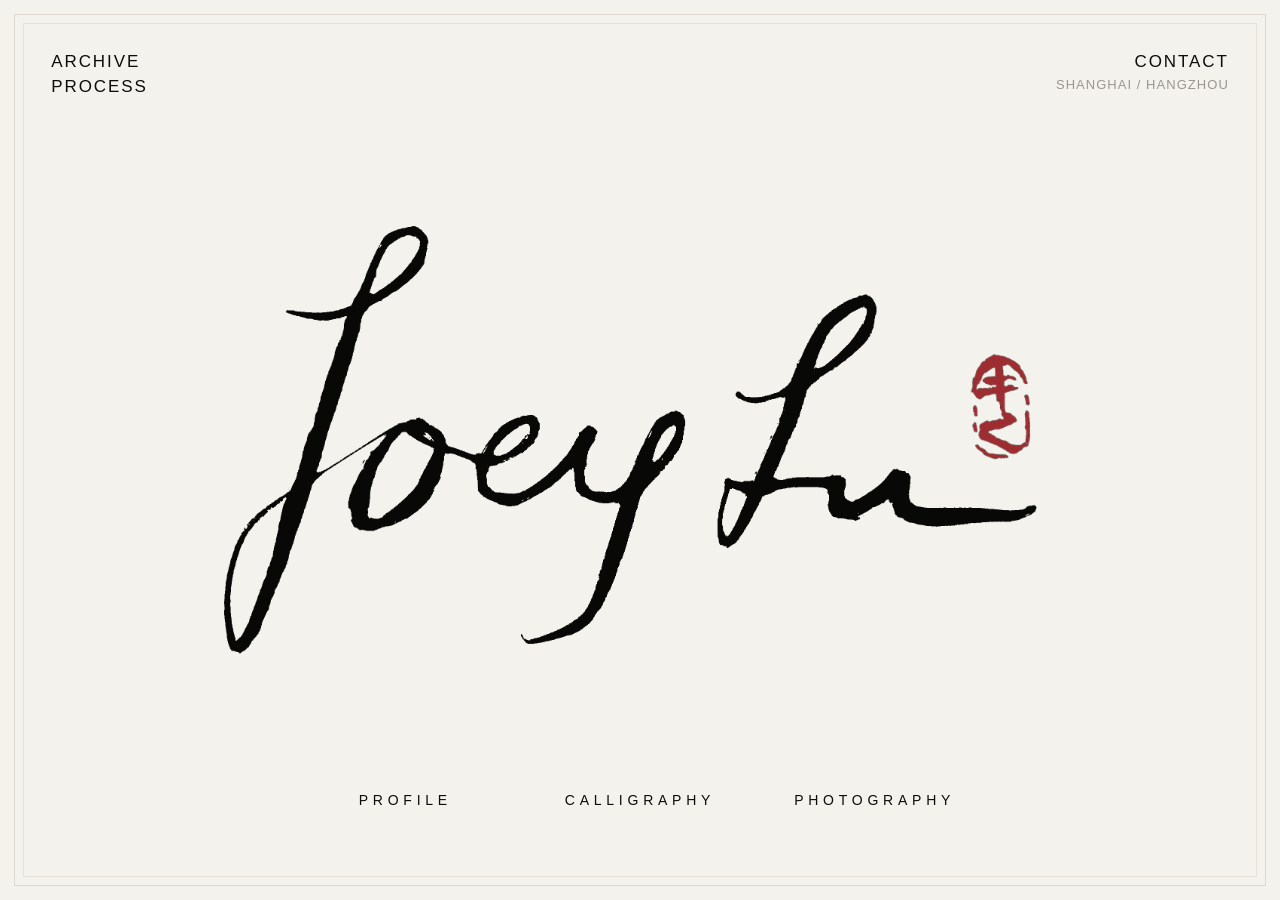
==== index.html @ faa72618 "Initial commit: personal archive site Paper/ink poster-style personal archive with three sections: -" ====
<!doctype html>
<html lang="en">
  <head>
    <meta charset="UTF-8" />
    <meta name="viewport" content="width=device-width, initial-scale=1.0" />
    <title>JOEYLU | Personal Archive</title>
    <meta
      name="description"
      content="JOEYLU personal website for profile, calligraphy, and photography."
    />
    <link rel="stylesheet" href="styles.css" />
  </head>
  <body>
    <main class="poster home-poster" aria-labelledby="site-title">
      <div class="frame" aria-hidden="true"></div>

      <header class="poster-header">
        <div class="header-stack">
          <a href="profile.html">ARCHIVE</a>
          <a href="profile.html">PROCESS</a>
        </div>
        <div class="header-stack align-right">
          <a href="mailto:hello@example.com">CONTACT</a>
          <span>SHANGHAI / HANGZHOU</span>
        </div>
      </header>

      <section class="wordmark-wrap" aria-label="JOEYLU">
        <h1 id="site-title" class="sr-only">JOEYLU</h1>
        <div class="logo-lockup">
          <img
            class="wordmark-image"
            src="assets/joeylu-handwritten.png"
            alt="JOEYLU handwritten wordmark"
          />
          <img
            class="seal-image"
            src="assets/jiayi-seal.png"
            alt="甲乙 seal"
          />
        </div>
      </section>

      <nav class="entry-nav" aria-label="Primary sections">
        <a href="profile.html">PROFILE</a>
        <a href="calligraphy.html">CALLIGRAPHY</a>
        <a href="photography.html">PHOTOGRAPHY</a>
      </nav>
    </main>
  </body>
</html>
---- styles.css ----
:root {
  --paper: #f4f2ed;
  --ink: #0d0d0c;
  --line: #ddd9cf;
  --muted: #9a9690;
  --soft: #ebe8df;
  --warm: #b5a48e;
  color-scheme: light;
}

* {
  box-sizing: border-box;
}

html {
  min-height: 100%;
  background: var(--paper);
}

body {
  min-width: 320px;
  min-height: 100%;
  margin: 0;
  background: var(--paper);
  color: var(--ink);
  font-family:
    "Neue Haas Grotesk Text", "Helvetica Neue", Helvetica, Arial,
    "PingFang SC", "Noto Sans SC", sans-serif;
}

a {
  color: inherit;
  text-decoration: none;
}

a:focus-visible {
  outline: 1px solid var(--ink);
  outline-offset: 6px;
}

.sr-only {
  position: absolute;
  width: 1px;
  height: 1px;
  padding: 0;
  overflow: hidden;
  clip: rect(0, 0, 0, 0);
  white-space: nowrap;
  border: 0;
}

.poster {
  position: relative;
  display: grid;
  min-height: 100svh;
  padding: clamp(28px, 4vw, 60px);
  overflow: hidden;
  isolation: isolate;
}

.frame {
  position: fixed;
  inset: clamp(12px, 1.1vw, 22px);
  z-index: -1;
  border: 1px solid var(--line);
  pointer-events: none;
}

.frame::before {
  content: "";
  position: absolute;
  inset: 8px;
  border: 1px solid rgba(221, 217, 207, 0.68);
}

.poster-header {
  display: flex;
  align-items: flex-start;
  justify-content: space-between;
  gap: 24px;
  width: 100%;
  letter-spacing: 0.12em;
  line-height: 1.34;
}

.header-stack {
  display: grid;
  gap: 2px;
  font-size: clamp(17px, 1.3vw, 22px);
  font-weight: 500;
}

.header-stack a,
.header-stack span {
  display: block;
}

.header-stack span {
  color: var(--muted);
  font-size: clamp(13px, 0.95vw, 17px);
  font-weight: 400;
  letter-spacing: 0.08em;
}

.align-right {
  text-align: right;
}

.home-poster {
  grid-template-rows: auto 1fr auto;
}

.wordmark-wrap {
  display: grid;
  place-items: center;
  min-height: 0;
}

.logo-lockup {
  position: relative;
  display: grid;
  place-items: center;
  width: min(68vw, 980px);
  min-width: 620px;
}

.wordmark-image {
  display: block;
  width: 100%;
  height: auto;
  filter: contrast(1.04);
  transform: translateX(-1%);
  user-select: none;
}

.seal-image {
  display: none;
}

.entry-nav {
  display: grid;
  grid-template-columns: repeat(3, minmax(0, 1fr));
  align-items: center;
  width: min(52vw, 760px);
  margin: 0 auto clamp(18px, 3.2vh, 40px);
  gap: clamp(18px, 3vw, 56px);
  color: var(--ink);
  font-size: clamp(14px, 1.05vw, 18px);
  letter-spacing: 0.34em;
  text-align: center;
}

.entry-nav a {
  position: relative;
  display: inline-flex;
  justify-content: center;
  min-width: 0;
  padding: 12px 0;
  white-space: nowrap;
}

.entry-nav a::after,
.header-stack a::after,
.return-link::after {
  content: "";
  position: absolute;
  left: 0;
  right: 0;
  bottom: 4px;
  height: 1px;
  background: currentColor;
  opacity: 0;
  transform: scaleX(0.35);
  transition:
    opacity 180ms ease,
    transform 180ms ease;
}

.header-stack a,
.return-link {
  position: relative;
}

.entry-nav a:hover::after,
.entry-nav a[aria-current="page"]::after,
.header-stack a:hover::after,
.header-stack a[aria-current="page"]::after,
.return-link:hover::after {
  opacity: 1;
  transform: scaleX(1);
}

.section-poster {
  grid-template-rows: auto 1fr auto;
}

.page-content {
  align-self: center;
  width: min(860px, 76vw);
  margin: clamp(48px, 8vh, 100px) auto;
}

.kicker {
  margin: 0 0 clamp(22px, 4vh, 48px);
  color: var(--muted);
  font-size: clamp(13px, 1vw, 16px);
  letter-spacing: 0.32em;
}

.page-content h1 {
  margin: 0 0 clamp(24px, 5vh, 54px);
  font-size: clamp(58px, 10vw, 148px);
  font-weight: 500;
  letter-spacing: 0.08em;
  line-height: 0.88;
}

.statement {
  max-width: 760px;
  margin: 0 0 28px;
  font-family: Georgia, "Times New Roman", serif;
  font-size: clamp(25px, 3vw, 48px);
  line-height: 1.12;
}

.body-copy {
  max-width: 560px;
  margin: 0 0 46px;
  color: var(--muted);
  font-size: clamp(15px, 1.3vw, 18px);
  line-height: 1.7;
}

.return-link {
  display: inline-flex;
  padding: 12px 0;
  font-size: clamp(13px, 1vw, 16px);
  letter-spacing: 0.28em;
}

.placeholder-grid {
  display: grid;
  grid-template-columns: repeat(3, minmax(0, 1fr));
  gap: 14px;
  max-width: 760px;
  margin: 44px 0 36px;
}

.placeholder-grid span {
  display: grid;
  min-height: clamp(150px, 18vw, 230px);
  place-items: end start;
  padding: 18px;
  border: 1px solid var(--line);
  background:
    linear-gradient(135deg, rgba(13, 13, 12, 0.04), transparent 42%),
    var(--soft);
  color: var(--muted);
  font-size: 12px;
  letter-spacing: 0.2em;
}

.photo-placeholders span {
  background:
    linear-gradient(145deg, rgba(181, 164, 142, 0.42), transparent 48%),
    linear-gradient(315deg, rgba(13, 13, 12, 0.13), transparent 52%),
    var(--soft);
}

.sub-nav {
  margin-bottom: 0;
}

/* ---- Calligraphy archive (sub-page framework) ---- */

.archive-poster {
  grid-template-rows: auto auto 1fr;
}

.archive-poster .page-content {
  align-self: start;
  width: min(1040px, 88vw);
  margin: clamp(40px, 6vh, 88px) auto clamp(56px, 8vh, 104px);
}

/* Featured work */
.work-feature {
  display: grid;
  grid-template-columns: 1.1fr 1fr;
  gap: clamp(24px, 4vw, 56px);
  align-items: center;
  margin: clamp(44px, 7vh, 88px) 0 clamp(40px, 6vh, 72px);
  padding-bottom: clamp(40px, 6vh, 72px);
  border-bottom: 1px solid var(--line);
}

.work-feature-meta .work-kicker {
  margin: 0 0 14px;
  color: var(--muted);
  font-size: clamp(12px, 0.9vw, 15px);
  letter-spacing: 0.3em;
}

.work-feature-meta .work-title {
  margin: 0 0 12px;
  font-family: Georgia, "Times New Roman", "Songti SC", serif;
  font-size: clamp(30px, 3.4vw, 52px);
  font-weight: 500;
  line-height: 1.02;
}

.work-feature-meta .work-sub {
  margin: 0 0 22px;
  color: var(--muted);
  font-size: clamp(13px, 1vw, 16px);
  letter-spacing: 0.1em;
}

/* Filter bar */
.work-filters {
  display: flex;
  flex-wrap: wrap;
  gap: 8px 24px;
  align-items: center;
  margin: clamp(36px, 5vh, 60px) 0 clamp(28px, 4vh, 44px);
  padding: 16px 0;
  border-top: 1px solid var(--line);
  border-bottom: 1px solid var(--line);
}

.work-filter {
  appearance: none;
  margin: 0;
  padding: 4px 0;
  background: none;
  border: 0;
  color: var(--muted);
  font: inherit;
  font-size: clamp(13px, 1vw, 16px);
  letter-spacing: 0.2em;
  cursor: pointer;
  transition: color 180ms ease;
}

.work-filter:hover {
  color: var(--ink);
}

.work-filter[aria-pressed="true"] {
  color: var(--ink);
}

.work-filter[aria-pressed="true"]::after {
  content: "";
  display: block;
  height: 1px;
  margin-top: 4px;
  background: currentColor;
}

/* Works grid */
.work-grid {
  display: grid;
  grid-template-columns: repeat(auto-fill, minmax(248px, 1fr));
  gap: clamp(22px, 3vw, 44px);
  margin: 0 0 56px;
}

.work-card {
  display: flex;
  flex-direction: column;
}

.work-frame {
  position: relative;
  display: grid;
  place-items: center;
  aspect-ratio: 3 / 4;
  overflow: hidden;
  border: 1px solid var(--line);
  background:
    linear-gradient(150deg, rgba(13, 13, 12, 0.05), transparent 46%),
    var(--soft);
  color: var(--muted);
}

.work-frame.tall {
  aspect-ratio: 2 / 3;
}

.work-frame.wide {
  aspect-ratio: 4 / 3;
}

.work-frame:hover .work-glyph {
  color: rgba(13, 13, 12, 0.24);
  transition: color 220ms ease;
}

.work-glyph {
  font-family: "Noto Serif SC", "Songti SC", STSong, "Times New Roman", serif;
  font-size: clamp(80px, 12vw, 168px);
  line-height: 1;
  color: rgba(13, 13, 12, 0.14);
  user-select: none;
}

.work-index {
  position: absolute;
  top: 14px;
  left: 16px;
  font-size: 11px;
  letter-spacing: 0.24em;
  color: var(--muted);
}

.work-meta {
  margin-top: 16px;
}

.work-title {
  margin: 0;
  font-family: Georgia, "Times New Roman", "Songti SC", serif;
  font-size: clamp(20px, 1.6vw, 26px);
  font-weight: 500;
  line-height: 1.12;
}

.work-sub {
  margin: 6px 0 0;
  color: var(--muted);
  font-size: clamp(12px, 0.95vw, 14px);
  letter-spacing: 0.12em;
}

/* Archive responsive */
@media (max-width: 900px) {
  .archive-poster .page-content {
    width: min(680px, 82vw);
  }

  .work-feature {
    grid-template-columns: 1fr;
    gap: 22px;
  }
}

@media (max-width: 900px) {
  .poster {
    padding: 30px 26px;
  }

  .logo-lockup {
    width: 88vw;
    min-width: 0;
  }

  .entry-nav {
    width: 82vw;
    gap: 12px;
    font-size: 12px;
    letter-spacing: 0.2em;
  }

  .page-content {
    width: min(680px, 82vw);
  }

  .page-content h1 {
    font-size: clamp(42px, 10vw, 92px);
    letter-spacing: 0.06em;
    line-height: 0.94;
  }

  .placeholder-grid {
    grid-template-columns: 1fr;
  }
}

@media (max-width: 560px) {
  .poster {
    min-height: 100svh;
    padding: 26px 20px;
  }

  .frame {
    inset: 9px;
  }

  .poster-header {
    gap: 16px;
  }

  .header-stack {
    font-size: 13px;
    letter-spacing: 0.1em;
  }

  .header-stack span {
    font-size: 10px;
  }

  .logo-lockup {
    width: 88vw;
  }

  .wordmark-image {
    transform: translateX(-1%);
  }

  .entry-nav {
    width: 88vw;
    gap: 8px;
    margin-bottom: 12px;
    font-size: 10px;
    letter-spacing: 0.12em;
  }

  .statement {
    font-size: clamp(23px, 8vw, 34px);
  }
}
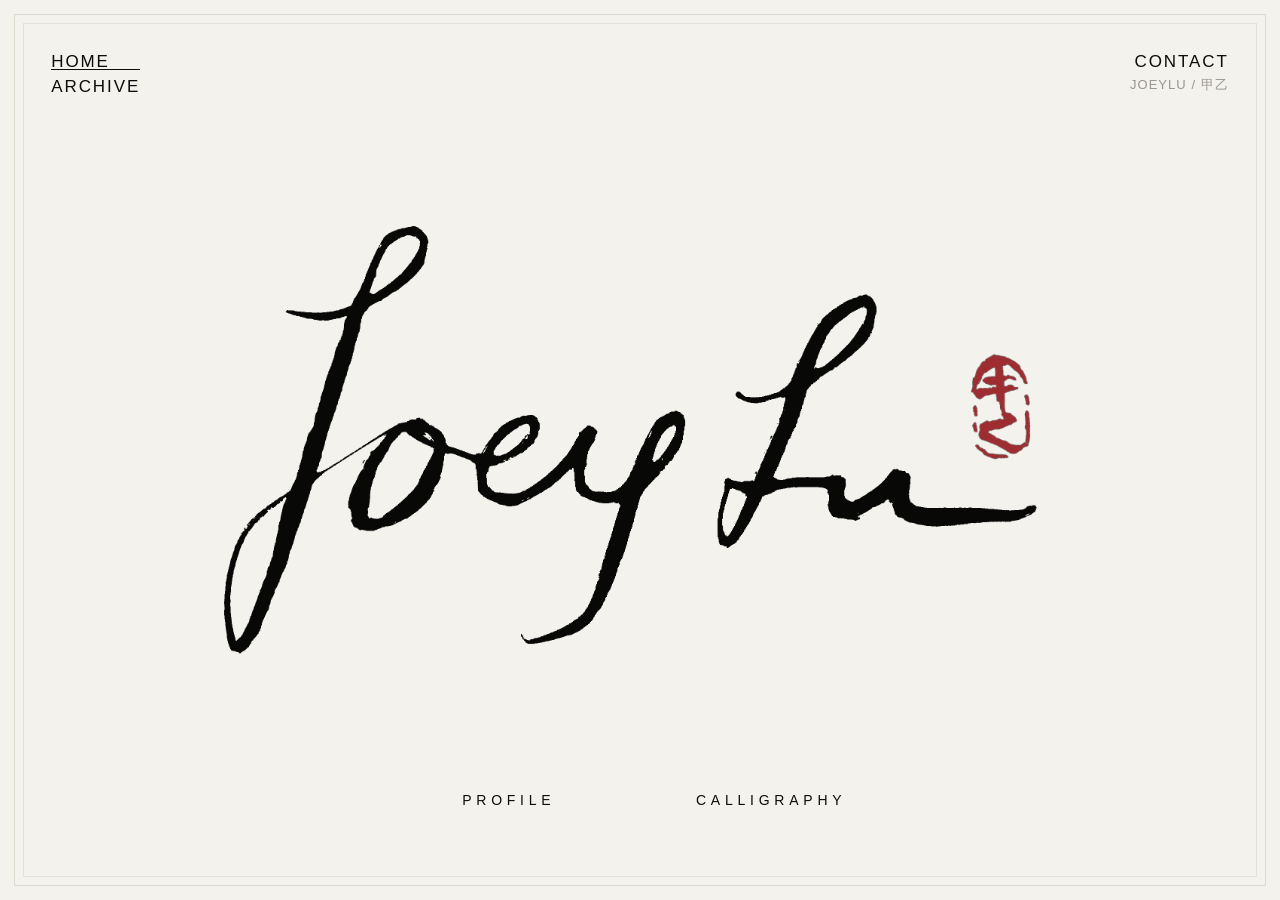
==== commit 5a06b1b4: "Update header layout: unify home and sub-page headers - Remove BACK TO HOME return links from all su" ====
--- a/index.html
+++ b/index.html
@@ -16,12 +16,12 @@
 
       <header class="poster-header">
         <div class="header-stack">
+          <a href="index.html" aria-current="page">HOME</a>
           <a href="profile.html">ARCHIVE</a>
-          <a href="profile.html">PROCESS</a>
         </div>
         <div class="header-stack align-right">
           <a href="mailto:hello@example.com">CONTACT</a>
-          <span>SHANGHAI / HANGZHOU</span>
+          <span>JOEYLU / 甲乙</span>
         </div>
       </header>
 
@@ -44,7 +44,6 @@
       <nav class="entry-nav" aria-label="Primary sections">
         <a href="profile.html">PROFILE</a>
         <a href="calligraphy.html">CALLIGRAPHY</a>
-        <a href="photography.html">PHOTOGRAPHY</a>
       </nav>
     </main>
   </body>
--- a/styles.css
+++ b/styles.css
@@ -139,9 +139,9 @@
 
 .entry-nav {
   display: grid;
-  grid-template-columns: repeat(3, minmax(0, 1fr));
+  grid-template-columns: repeat(2, minmax(0, 1fr));
   align-items: center;
-  width: min(52vw, 760px);
+  width: min(38vw, 520px);
   margin: 0 auto clamp(18px, 3.2vh, 40px);
   gap: clamp(18px, 3vw, 56px);
   color: var(--ink);
@@ -456,7 +456,7 @@
   }
 
   .entry-nav {
-    width: 82vw;
+    width: 56vw;
     gap: 12px;
     font-size: 12px;
     letter-spacing: 0.2em;
@@ -509,7 +509,7 @@
   }
 
   .entry-nav {
-    width: 88vw;
+    width: 64vw;
     gap: 8px;
     margin-bottom: 12px;
     font-size: 10px;
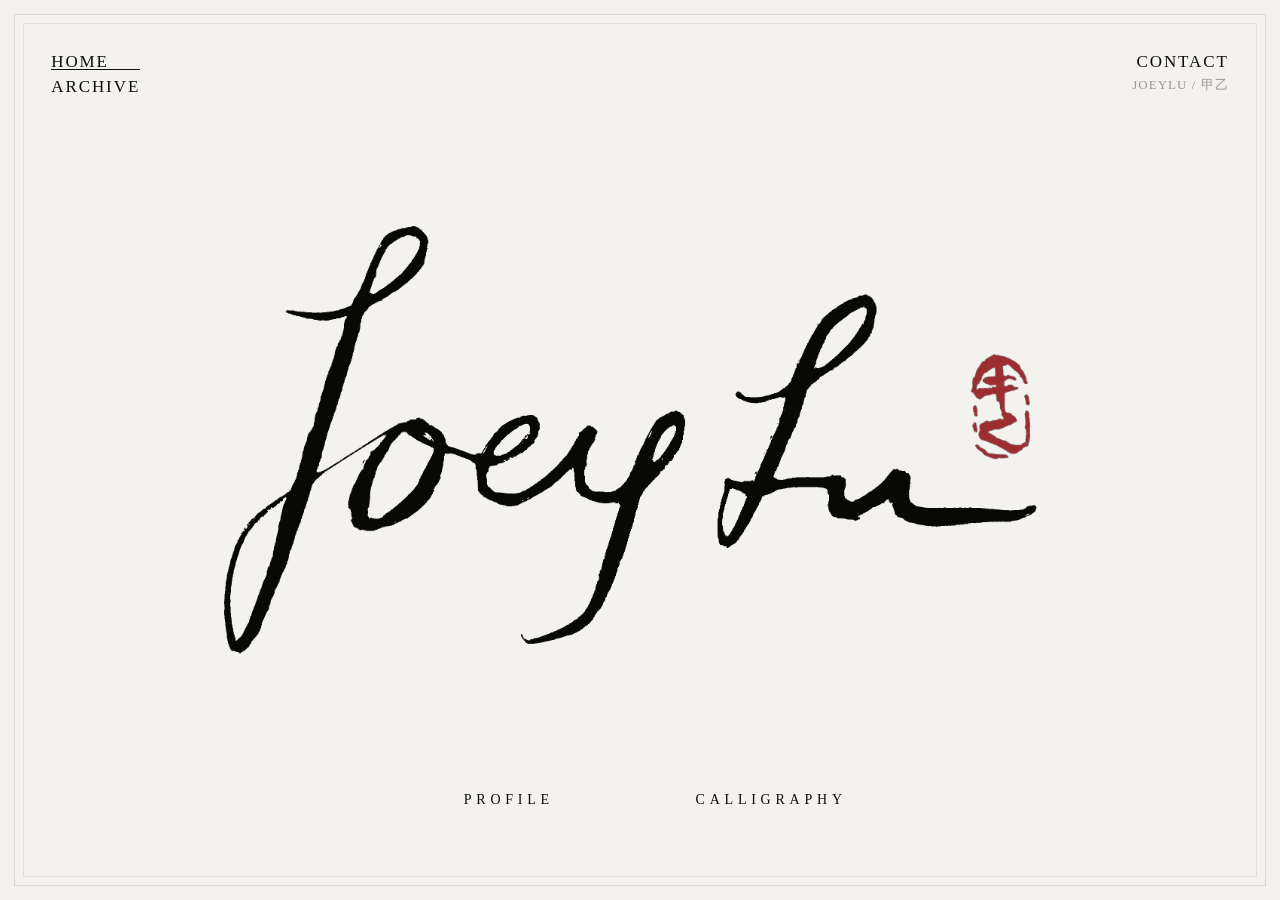
==== commit 1f1f1450: "v0.5: calligraphy scrollable stage, baked edits, contact email update - Calligraphy: remove gallery-" ====
--- a/index.html
+++ b/index.html
@@ -20,7 +20,7 @@
           <a href="profile.html">ARCHIVE</a>
         </div>
         <div class="header-stack align-right">
-          <a href="mailto:hello@example.com">CONTACT</a>
+          <a href="mailto:525245965@qq.com">CONTACT</a>
           <span>JOEYLU / 甲乙</span>
         </div>
       </header>
--- a/styles.css
+++ b/styles.css
@@ -24,8 +24,9 @@
   background: var(--paper);
   color: var(--ink);
   font-family:
-    "Neue Haas Grotesk Text", "Helvetica Neue", Helvetica, Arial,
-    "PingFang SC", "Noto Sans SC", sans-serif;
+    "Cormorant Garamond", "Noto Serif SC", Georgia, "Times New Roman",
+    "Songti SC", "STSong", serif;
+  font-feature-settings: "kern", "liga", "calt";
 }
 
 a {
@@ -102,7 +103,18 @@
   letter-spacing: 0.08em;
 }
 
+.header-logo {
+  display: block;
+  height: clamp(20px, 3.2vh, 32px);
+  width: auto;
+  max-width: 140px;
+  object-fit: contain;
+  margin-top: 4px;
+  margin-left: auto;
+}
+
 .align-right {
+  justify-items: end;
   text-align: right;
 }
 
@@ -271,177 +283,746 @@
   margin-bottom: 0;
 }
 
-/* ---- Calligraphy archive (sub-page framework) ---- */
-
-.archive-poster {
-  grid-template-rows: auto auto 1fr;
-}
-
-.archive-poster .page-content {
-  align-self: start;
-  width: min(1040px, 88vw);
-  margin: clamp(40px, 6vh, 88px) auto clamp(56px, 8vh, 104px);
-}
-
-/* Featured work */
-.work-feature {
+/* ---- Profile split layout ---- */
+
+.profile-poster {
+  grid-template-rows: auto 1fr;
+  height: 100svh;
+  min-height: 100svh;
+  padding: 0;
+  overflow: hidden;
+}
+
+.profile-poster .frame {
+  z-index: 1;
+  pointer-events: none;
+}
+
+.profile-poster .poster-header {
+  position: relative;
+  z-index: 2;
+  padding: clamp(28px, 3.4vw, 52px) clamp(32px, 4vw, 64px) 0;
+}
+
+/* Back link — 右下角返回按钮 */
+.back-link {
+  position: fixed;
+  right: clamp(32px, 4vw, 64px);
+  bottom: clamp(24px, 3vw, 44px);
+  z-index: 10;
+  display: inline-flex;
+  align-items: center;
+  gap: 10px;
+  padding: 8px 0;
+  color: var(--muted);
+  font-size: clamp(12px, 0.9vw, 14px);
+  letter-spacing: 0.28em;
+  text-transform: uppercase;
+  transition: color 180ms ease;
+}
+
+.back-link span {
+  font-size: 1.2em;
+  line-height: 1;
+  transition: transform 220ms ease;
+}
+
+.back-link:hover {
+  color: var(--ink);
+}
+
+.back-link:hover span {
+  transform: translateX(-4px);
+}
+
+.profile-split {
+  position: relative;
   display: grid;
-  grid-template-columns: 1.1fr 1fr;
-  gap: clamp(24px, 4vw, 56px);
+  grid-template-columns: 1fr 1fr;
+  height: 100%;
+  min-height: 0;
+  overflow: hidden;
+}
+
+/* Left visual column — 照片作为画廊作品，纸色留白 */
+.profile-visual {
+  position: relative;
+  display: flex;
   align-items: center;
-  margin: clamp(44px, 7vh, 88px) 0 clamp(40px, 6vh, 72px);
-  padding-bottom: clamp(40px, 6vh, 72px);
-  border-bottom: 1px solid var(--line);
-}
-
-.work-feature-meta .work-kicker {
-  margin: 0 0 14px;
-  color: var(--muted);
-  font-size: clamp(12px, 0.9vw, 15px);
-  letter-spacing: 0.3em;
-}
-
-.work-feature-meta .work-title {
-  margin: 0 0 12px;
-  font-family: Georgia, "Times New Roman", "Songti SC", serif;
-  font-size: clamp(30px, 3.4vw, 52px);
-  font-weight: 500;
-  line-height: 1.02;
-}
-
-.work-feature-meta .work-sub {
-  margin: 0 0 22px;
-  color: var(--muted);
-  font-size: clamp(13px, 1vw, 16px);
-  letter-spacing: 0.1em;
-}
-
-/* Filter bar */
-.work-filters {
-  display: flex;
-  flex-wrap: wrap;
-  gap: 8px 24px;
-  align-items: center;
-  margin: clamp(36px, 5vh, 60px) 0 clamp(28px, 4vh, 44px);
-  padding: 16px 0;
-  border-top: 1px solid var(--line);
-  border-bottom: 1px solid var(--line);
-}
-
-.work-filter {
+  justify-content: center;
+  height: 100%;
+  min-height: 0;
+  padding: clamp(32px, 4vw, 64px);
+  background: var(--paper);
+  overflow: hidden;
+}
+
+/*
+ * 照片尺寸策略（一屏版）：
+ * 照片高度跟随父容器实际可用高度，width/height 均为 auto，
+ * 用 max-width: 100% / max-height: 100% 双向约束，
+ * 确保任何屏幕下都不溢出容器且整页保持一屏。
+ * object-fit: contain 保证原图比例不被拉伸。
+ */
+.profile-photo {
+  display: block;
+  width: auto;
+  height: auto;
+  max-width: 100%;
+  max-height: 100%;
+  object-fit: contain;
+  object-position: center;
+  box-shadow:
+    0 1px 2px rgba(13, 13, 12, 0.04),
+    0 10px 32px rgba(13, 13, 12, 0.08);
+}
+
+/* Right text column — 纸色，开阔的文字空间 */
+.profile-text {
+  position: relative;
+  display: flex;
+  flex-direction: column;
+  justify-content: flex-start;
+  gap: clamp(20px, 3vh, 36px);
+  height: 100%;
+  min-height: 0;
+  padding: clamp(32px, 4vw, 64px) clamp(40px, 5vw, 80px);
+  background: var(--paper);
+  color: var(--ink);
+  overflow: hidden;
+  border-left: 1px solid var(--line);
+}
+
+.profile-text-top {
+  display: flex;
+  justify-content: flex-end;
+  flex-shrink: 0;
+}
+
+.lang-switch {
   appearance: none;
   margin: 0;
-  padding: 4px 0;
+  padding: 0;
   background: none;
   border: 0;
   color: var(--muted);
   font: inherit;
-  font-size: clamp(13px, 1vw, 16px);
-  letter-spacing: 0.2em;
+  font-size: clamp(12px, 0.95vw, 14px);
+  letter-spacing: 0.18em;
   cursor: pointer;
   transition: color 180ms ease;
 }
 
-.work-filter:hover {
+.lang-switch:hover {
   color: var(--ink);
 }
 
-.work-filter[aria-pressed="true"] {
+.lang-switch span {
+  color: var(--muted);
+  transition: color 180ms ease;
+}
+
+.lang-switch[data-active="en"] [data-lang="en"],
+.lang-switch[data-active="zh"] [data-lang="zh"] {
   color: var(--ink);
-}
-
-.work-filter[aria-pressed="true"]::after {
-  content: "";
+  font-weight: 500;
+}
+
+.profile-text-body {
+  flex: 1;
+  display: flex;
+  flex-direction: column;
+  justify-content: flex-start;
+  min-height: 0;
+  overflow: hidden;
+  max-width: 560px;
+}
+
+.profile-intro {
+  flex-shrink: 0;
+}
+
+.profile-experience {
+  flex: 1;
+  min-height: 0;
+  overflow-y: auto;
+}
+
+.profile-experience .lang-panel {
+  height: 100%;
+  min-height: 0;
+}
+
+.profile-experience .lang-panel[hidden] {
+  display: none;
+}
+
+.profile-wordmark {
   display: block;
-  height: 1px;
-  margin-top: 4px;
-  background: currentColor;
-}
-
-/* Works grid */
-.work-grid {
+  width: auto;
+  max-width: min(260px, 60%);
+  height: auto;
+  margin: 0 0 clamp(12px, 1.8vh, 20px);
+}
+
+.profile-subtitle {
+  margin: 0 0 clamp(20px, 3vh, 32px);
+  color: var(--muted);
+  font-size: clamp(14px, 1.1vw, 17px);
+  letter-spacing: 0.22em;
+  font-style: italic;
+}
+
+.lang-panel {
+  max-width: 520px;
+}
+
+.lang-panel[hidden] {
+  display: none;
+}
+
+.profile-body {
+  margin: 0 0 clamp(20px, 3vh, 32px);
+  font-size: clamp(15px, 1.15vw, 18px);
+  line-height: 1.8;
+  color: var(--ink);
+  letter-spacing: 0.01em;
+}
+
+.profile-list {
+  margin: 0;
+  padding: 0 0 4px;
+  list-style: none;
+  color: var(--ink);
+  font-size: clamp(13px, 1vw, 15px);
+  line-height: 1.6;
+}
+
+.profile-list li {
   display: grid;
-  grid-template-columns: repeat(auto-fill, minmax(248px, 1fr));
-  gap: clamp(22px, 3vw, 44px);
-  margin: 0 0 56px;
-}
-
-.work-card {
+  grid-template-columns: clamp(76px, 7.5vw, 96px) 1fr;
+  gap: clamp(12px, 1.4vw, 18px);
+  padding: 10px 0;
+  border-top: 1px solid var(--line);
+}
+
+.profile-list li:first-child {
+  border-top: 1px solid var(--muted);
+}
+
+.profile-list li:last-child {
+  border-bottom: 1px solid var(--line);
+}
+
+.profile-list-date {
+  color: var(--muted);
+  letter-spacing: 0.04em;
+  white-space: nowrap;
+}
+
+.profile-list-event {
+  color: var(--ink);
+}
+
+/* Profile responsive */
+@media (max-width: 1280px) {
+  .profile-text {
+    padding: clamp(28px, 3.4vw, 52px) clamp(32px, 4vw, 56px);
+  }
+}
+
+@media (max-width: 1024px) {
+  .profile-visual {
+    padding: clamp(24px, 3vw, 44px);
+  }
+
+  .profile-text {
+    padding: clamp(24px, 3vw, 44px) clamp(28px, 3.6vw, 48px);
+  }
+
+  .profile-wordmark {
+    max-width: min(220px, 54%);
+  }
+}
+
+@media (max-width: 900px) {
+  .profile-split {
+    grid-template-columns: 1fr;
+    grid-template-rows: minmax(0, 42vh) 1fr;
+  }
+
+  .profile-visual {
+    padding: clamp(24px, 4vw, 36px);
+    border-bottom: 1px solid var(--line);
+  }
+
+  .profile-text {
+    padding: clamp(24px, 4vw, 36px) clamp(24px, 4vw, 40px);
+    border-left: none;
+  }
+
+  .profile-text-body {
+    max-width: 640px;
+  }
+
+  .profile-wordmark {
+    max-width: min(240px, 50%);
+  }
+}
+
+@media (max-width: 560px) {
+  .profile-visual {
+    padding: clamp(18px, 4vw, 28px);
+  }
+
+  .profile-list li {
+    grid-template-columns: 1fr;
+    gap: 2px;
+    padding: 8px 0;
+  }
+
+  .back-link {
+    bottom: clamp(16px, 3vw, 24px);
+    right: clamp(20px, 4vw, 28px);
+  }
+}
+
+/* ---- Calligraphy archive (sub-page framework) ---- */
+
+.archive-poster {
+  grid-template-rows: auto 1fr;
+  min-height: 100svh;
+  height: 100svh;
+  overflow: hidden;
+  padding: clamp(18px, 2.6vw, 36px) clamp(22px, 3.2vw, 48px);
+}
+
+.archive-poster .poster-header {
+  padding-bottom: clamp(10px, 1.4vh, 16px);
+}
+
+.archive-poster .header-stack {
+  font-size: clamp(13px, 1.05vw, 17px);
+  gap: 1px;
+}
+
+.archive-poster .header-logo {
+  height: clamp(18px, 2.8vh, 28px);
+  max-width: 120px;
+}
+
+.archive-poster .page-content {
+  align-self: stretch;
+  width: 100%;
+  max-width: min(1320px, 95vw);
+  margin: 0 auto;
+  padding: 0 clamp(24px, 4vw, 56px);
+}
+
+/* Gallery page — museum view: full-height, two independent columns */
+.page-content.gallery-page {
+  align-self: stretch;
+  width: 100%;
+  max-width: min(1320px, 95vw);
+  margin: 0 auto;
+  padding: 0 clamp(24px, 4vw, 56px);
+  height: 100%;
+  min-height: 0;
   display: flex;
   flex-direction: column;
-}
-
-.work-frame {
+  overflow: hidden;
+}
+
+/*
+ * Gallery top — brush wordmark + CALLIGRAPHY label, side by side, centered.
+ * The wordmark is the JOEYLU handwritten brush image (same as home + profile).
+ */
+.gallery-top {
+  flex: none;
+  display: flex;
+  align-items: center;
+  justify-content: center;
+  gap: clamp(16px, 2.2vw, 32px);
+  padding: clamp(12px, 1.6vh, 18px) 0;
+}
+
+.gallery-wordmark {
+  display: block;
+  width: auto;
+  height: clamp(40px, 6vh, 60px);
+  max-width: min(360px, 42vw);
+  object-fit: contain;
+}
+
+.gallery-label {
+  font-family: "Cormorant Garamond", "Noto Serif SC", Georgia, serif;
+  font-size: clamp(13px, 1.05vw, 16px);
+  font-weight: 400;
+  letter-spacing: 0.06em;
+  color: var(--muted);
+  white-space: nowrap;
+}
+
+/*
+ * Gallery — two independent columns inside a fixed-height container.
+ * Left: thumb list (scrolls on its own). Right: stage (scrolls to reveal info).
+ * The page itself never scrolls — each column manages its own overflow.
+ */
+.gallery {
+  flex: 1;
+  min-height: 0;
+  display: grid;
+  grid-template-columns: minmax(220px, 260px) 1fr;
+  gap: clamp(32px, 4vw, 56px);
+  overflow: hidden;
+  padding: 0 0 clamp(4px, 1vh, 12px);
+}
+
+/* Left: thumb list — independently scrollable, page stays put */
+.gallery-list {
+  overflow-y: auto;
+  overflow-x: hidden;
+  height: 100%;
+  min-height: 0;
+  display: flex;
+  flex-direction: column;
+  gap: 4px;
+  padding: 4px 12px 4px 4px;
+  scrollbar-width: thin;
+  scrollbar-color: var(--line) transparent;
+  overscroll-behavior: contain;
+  -webkit-overflow-scrolling: touch;
+}
+
+.gallery-list::-webkit-scrollbar {
+  width: 4px;
+}
+
+.gallery-list::-webkit-scrollbar-thumb {
+  background: var(--line);
+}
+
+.gallery-list::-webkit-scrollbar-track {
+  background: transparent;
+}
+
+.gallery-thumb {
   position: relative;
+  appearance: none;
   display: grid;
-  place-items: center;
-  aspect-ratio: 3 / 4;
-  overflow: hidden;
-  border: 1px solid var(--line);
-  background:
-    linear-gradient(150deg, rgba(13, 13, 12, 0.05), transparent 46%),
-    var(--soft);
-  color: var(--muted);
-}
-
-.work-frame.tall {
+  grid-template-columns: 20px 80px 1fr;
+  column-gap: 12px;
+  row-gap: 2px;
+  align-items: start;
+  padding: 8px 6px 8px 8px;
+  background: none;
+  border: 0;
+  border-left: 2px solid transparent;
+  text-align: left;
+  cursor: pointer;
+  color: var(--muted);
+  font: inherit;
+  transition: border-color 200ms ease, background 200ms ease;
+}
+
+.gallery-thumb:hover {
+  background: rgba(13, 13, 12, 0.03);
+}
+
+.gallery-thumb.is-active {
+  border-left-color: var(--ink);
+}
+
+.gallery-thumb.is-active .thumb-title {
+  color: var(--ink);
+}
+
+.thumb-no {
+  grid-row: 1 / 3;
+  align-self: start;
+  padding-top: 8px;
+  font-size: 10px;
+  letter-spacing: 0.22em;
+}
+
+/* Thumbnail image — no border, no frame, contain (no crop) */
+.thumb-img-wrap {
+  display: block;
+  width: 80px;
   aspect-ratio: 2 / 3;
-}
-
-.work-frame.wide {
-  aspect-ratio: 4 / 3;
-}
-
-.work-frame:hover .work-glyph {
-  color: rgba(13, 13, 12, 0.24);
-  transition: color 220ms ease;
-}
-
-.work-glyph {
-  font-family: "Noto Serif SC", "Songti SC", STSong, "Times New Roman", serif;
-  font-size: clamp(80px, 12vw, 168px);
-  line-height: 1;
-  color: rgba(13, 13, 12, 0.14);
-  user-select: none;
-}
-
-.work-index {
-  position: absolute;
-  top: 14px;
-  left: 16px;
-  font-size: 11px;
-  letter-spacing: 0.24em;
-  color: var(--muted);
-}
-
-.work-meta {
-  margin-top: 16px;
-}
-
-.work-title {
+  overflow: hidden;
+  background: var(--paper);
+}
+
+.thumb-img {
+  display: block;
+  width: 100%;
+  height: 100%;
+  object-fit: contain;
+  transition: transform 320ms ease, opacity 200ms ease;
+}
+
+.gallery-thumb:hover .thumb-img {
+  transform: scale(1.03);
+}
+
+.thumb-meta {
+  display: flex;
+  flex-direction: column;
+  gap: 2px;
+  padding-top: 8px;
+  min-width: 0;
+}
+
+.thumb-title {
+  font-family: "Cormorant Garamond", "Noto Serif SC", Georgia, serif;
+  font-size: clamp(12px, 0.9vw, 14px);
+  color: var(--muted);
+  white-space: nowrap;
+  overflow: hidden;
+  text-overflow: ellipsis;
+}
+
+.thumb-sub {
+  font-size: 10px;
+  letter-spacing: 0.18em;
+  color: var(--muted);
+}
+
+/* Right: stage — scrolls vertically; image fills the first screen, info below. */
+.gallery-stage {
+  position: relative;
+  overflow-y: auto;
+  overflow-x: hidden;
+  height: 100%;
+  min-height: 0;
+  display: flex;
+  flex-direction: column;
+  align-items: center;
+  gap: clamp(18px, 2.4vh, 28px);
+  max-width: 560px;
+  width: 100%;
+  margin: 0 auto;
+  scroll-behavior: smooth;
+  -webkit-overflow-scrolling: touch;
+}
+
+.gallery-stage::-webkit-scrollbar {
+  width: 4px;
+}
+
+.gallery-stage::-webkit-scrollbar-thumb {
+  background: var(--line);
+}
+
+/* Stage image — fills the first screen while keeping the whole work fully
+   visible (object-fit: contain, no crop). */
+.stage-img-wrap {
+  flex: 1 1 100%;
+  min-height: 0;
+  width: 100%;
+  height: 100%;
+  max-height: 100%;
+  overflow: hidden;
+  background: var(--paper);
+  display: flex;
+  align-items: center;
+  justify-content: center;
+  box-shadow: 0 2px 8px rgba(13, 13, 12, 0.06), 0 16px 48px rgba(13, 13, 12, 0.08);
+}
+
+.stage-img {
+  display: block;
+  max-width: 100%;
+  max-height: 100%;
+  width: auto;
+  height: auto;
+  object-fit: contain;
+  transition: opacity 220ms ease;
+}
+
+.stage-info {
+  display: flex;
+  flex-direction: column;
+  align-items: center;
+  text-align: center;
+  gap: 6px;
+  width: 100%;
+  max-width: 440px;
+  padding: clamp(10px, 1.4vh, 18px) 0 clamp(16px, 2.4vh, 28px);
+  flex: none;
+}
+
+.stage-title {
   margin: 0;
-  font-family: Georgia, "Times New Roman", "Songti SC", serif;
-  font-size: clamp(20px, 1.6vw, 26px);
+  font-family: "Cormorant Garamond", "Noto Serif SC", Georgia, serif;
+  font-size: clamp(20px, 1.7vw, 26px);
   font-weight: 500;
-  line-height: 1.12;
-}
-
-.work-sub {
-  margin: 6px 0 0;
-  color: var(--muted);
-  font-size: clamp(12px, 0.95vw, 14px);
-  letter-spacing: 0.12em;
-}
-
-/* Archive responsive */
+  line-height: 1.2;
+  color: var(--ink);
+}
+
+.stage-line {
+  margin: 0;
+  color: var(--muted);
+  font-size: clamp(12px, 0.9vw, 14px);
+  letter-spacing: 0.14em;
+}
+
+.stage-size {
+  margin: 0;
+  color: var(--muted);
+  font-size: clamp(11px, 0.8vw, 12.5px);
+  letter-spacing: 0.1em;
+  opacity: 0.85;
+}
+
+/* Editable fields */
+.stage-info [contenteditable]:hover {
+  outline: 1px dashed rgba(13, 13, 12, 0.2);
+  outline-offset: 4px;
+  cursor: text;
+}
+
+.stage-info [contenteditable]:focus {
+  outline: none;
+  background: rgba(13, 13, 12, 0.03);
+  box-shadow: 0 0 0 4px rgba(13, 13, 12, 0.04);
+}
+
+.stage-info [contenteditable]:empty::before {
+  content: attr(data-placeholder);
+  color: rgba(13, 13, 12, 0.32);
+  font-style: italic;
+}
+
+/* Stage navigation */
+.stage-nav {
+  display: flex;
+  align-items: center;
+  justify-content: center;
+  gap: clamp(16px, 2vw, 28px);
+  padding-top: 4px;
+  flex: none;
+}
+
+.stage-prev,
+.stage-next {
+  appearance: none;
+  background: none;
+  border: 0;
+  padding: 8px 0;
+  color: var(--muted);
+  font: inherit;
+  font-size: clamp(11px, 0.85vw, 13px);
+  letter-spacing: 0.18em;
+  cursor: pointer;
+  transition: color 180ms ease;
+}
+
+.stage-prev:hover,
+.stage-next:hover {
+  color: var(--ink);
+}
+
+.stage-counter {
+  color: var(--muted);
+  font-size: clamp(11px, 0.85vw, 13px);
+  letter-spacing: 0.2em;
+}
+
+/* Gallery responsive — small screens switch to scrollable single column */
 @media (max-width: 900px) {
-  .archive-poster .page-content {
-    width: min(680px, 82vw);
-  }
-
-  .work-feature {
+  .archive-poster {
+    min-height: 100svh;
+    height: 100svh;
+    overflow: hidden;
+    padding: clamp(16px, 2.2vh, 22px) clamp(18px, 3.6vw, 28px);
+  }
+
+  .archive-poster .poster-header {
+    padding-bottom: 6px;
+  }
+
+  .page-content.gallery-page {
+    height: 100%;
+    overflow: hidden;
+    padding: 0 clamp(4px, 2vw, 16px);
+  }
+
+  .gallery {
     grid-template-columns: 1fr;
-    gap: 22px;
+    grid-template-rows: auto 1fr;
+    gap: 8px;
+    overflow: hidden;
+    height: 100%;
+  }
+
+  .gallery-list {
+    overflow-x: auto;
+    overflow-y: hidden;
+    height: auto;
+    display: flex;
+    flex-direction: row;
+    gap: 10px;
+    padding: 4px 0 8px;
+    scroll-snap-type: x mandatory;
+    overscroll-behavior: contain;
+    -webkit-overflow-scrolling: touch;
+  }
+
+  .gallery-thumb {
+    flex: none;
+    width: 124px;
+    display: flex;
+    flex-direction: column;
+    gap: 6px;
+    border-left: 0;
+    padding: 4px 4px 8px;
+    scroll-snap-align: start;
+  }
+
+  .gallery-thumb.is-active {
+    border-left: 0;
+    box-shadow: inset 0 -2px 0 var(--ink);
+  }
+
+  .gallery-thumb .thumb-img-wrap {
+    width: 100%;
+  }
+
+  .gallery-thumb .thumb-no {
+    grid-row: auto;
+  }
+
+  .gallery-thumb .thumb-meta {
+    align-items: center;
+    text-align: center;
+  }
+
+  .gallery-stage {
+    overflow-y: auto;
+    overflow-x: hidden;
+    height: 100%;
+    min-height: 0;
+    max-width: 100%;
+    margin: 0 auto;
+    padding: 0 0 clamp(12px, 3vh, 24px);
+  }
+
+  .stage-img-wrap {
+    flex: 1 1 100%;
+    min-height: 0;
+    height: 100%;
+    max-height: 100%;
+  }
+
+  .stage-info {
+    padding: clamp(12px, 2vh, 20px) 0 clamp(16px, 3vh, 28px);
+  }
+
+  .stage-title {
+    font-size: clamp(18px, 1.5vh, 22px);
   }
 }
 
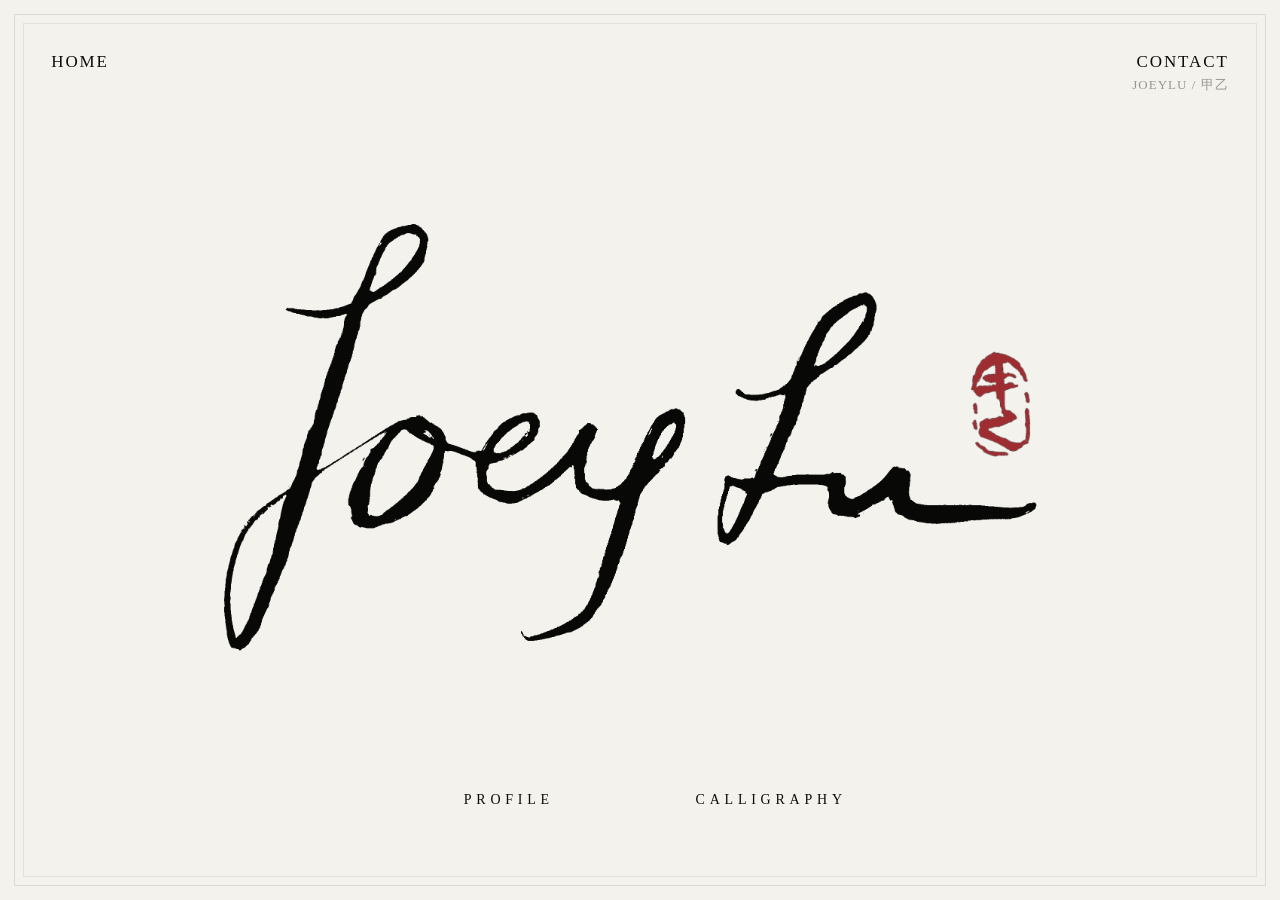
==== commit f51e9a9b: "v1.6" ====
--- a/index.html
+++ b/index.html
@@ -17,7 +17,6 @@
       <header class="poster-header">
         <div class="header-stack">
           <a href="index.html" aria-current="page">HOME</a>
-          <a href="profile.html">ARCHIVE</a>
         </div>
         <div class="header-stack align-right">
           <a href="mailto:525245965@qq.com">CONTACT</a>
--- a/styles.css
+++ b/styles.css
@@ -200,6 +200,10 @@
 .return-link:hover::after {
   opacity: 1;
   transform: scaleX(1);
+}
+
+.home-poster .header-stack a[aria-current="page"]::after {
+  display: none;
 }
 
 .section-poster {
@@ -489,6 +493,12 @@
   letter-spacing: 0.01em;
 }
 
+.lang-panel[data-lang="zh"] .profile-body {
+  font-size: clamp(13px, 1vw, 16px);
+  line-height: 2;
+  letter-spacing: 0.08em;
+}
+
 .profile-list {
   margin: 0;
   padding: 0 0 4px;
@@ -594,11 +604,11 @@
   min-height: 100svh;
   height: 100svh;
   overflow: hidden;
-  padding: clamp(18px, 2.6vw, 36px) clamp(22px, 3.2vw, 48px);
+  padding: clamp(28px, 3.5vw, 48px) clamp(40px, 5vw, 72px);
 }
 
 .archive-poster .poster-header {
-  padding-bottom: clamp(10px, 1.4vh, 16px);
+  padding-bottom: clamp(14px, 2vh, 24px);
 }
 
 .archive-poster .header-stack {
@@ -607,8 +617,8 @@
 }
 
 .archive-poster .header-logo {
-  height: clamp(18px, 2.8vh, 28px);
-  max-width: 120px;
+  height: clamp(40px, 6.5vh, 64px);
+  max-width: 280px;
 }
 
 .archive-poster .page-content {
@@ -625,7 +635,7 @@
   width: 100%;
   max-width: min(1320px, 95vw);
   margin: 0 auto;
-  padding: 0 clamp(24px, 4vw, 56px);
+  padding: 0 clamp(8px, 1.5vw, 24px);
   height: 100%;
   min-height: 0;
   display: flex;
@@ -643,7 +653,7 @@
   align-items: center;
   justify-content: center;
   gap: clamp(16px, 2.2vw, 32px);
-  padding: clamp(12px, 1.6vh, 18px) 0;
+  padding: 0 0 clamp(28px, 4.5vh, 48px);
 }
 
 .gallery-wordmark {
@@ -655,10 +665,12 @@
 }
 
 .gallery-label {
-  font-family: "Cormorant Garamond", "Noto Serif SC", Georgia, serif;
-  font-size: clamp(13px, 1.05vw, 16px);
+  font-family: "Cormorant", "Cormorant Garamond", "Noto Serif SC", Georgia, serif;
+  font-style: normal;
+  font-size: clamp(10px, 0.8vw, 13px);
   font-weight: 400;
-  letter-spacing: 0.06em;
+  letter-spacing: 0.58em;
+  text-transform: uppercase;
   color: var(--muted);
   white-space: nowrap;
 }
@@ -672,10 +684,18 @@
   flex: 1;
   min-height: 0;
   display: grid;
-  grid-template-columns: minmax(220px, 260px) 1fr;
-  gap: clamp(32px, 4vw, 56px);
+  grid-template-columns: clamp(24px, 3vw, 48px) minmax(178px, 206px) 1fr;
+  gap: clamp(16px, 1.8vw, 28px);
   overflow: hidden;
   padding: 0 0 clamp(4px, 1vh, 12px);
+}
+
+.gallery-list {
+  grid-column: 2;
+}
+
+.gallery-stage {
+  grid-column: 3;
 }
 
 /* Left: thumb list — independently scrollable, page stays put */
@@ -687,7 +707,7 @@
   display: flex;
   flex-direction: column;
   gap: 4px;
-  padding: 4px 12px 4px 4px;
+  padding: 4px 4px 4px 4px;
   scrollbar-width: thin;
   scrollbar-color: var(--line) transparent;
   overscroll-behavior: contain;
@@ -710,8 +730,8 @@
   position: relative;
   appearance: none;
   display: grid;
-  grid-template-columns: 20px 80px 1fr;
-  column-gap: 12px;
+  grid-template-columns: 18px 74px 1fr;
+  column-gap: 10px;
   row-gap: 2px;
   align-items: start;
   padding: 8px 6px 8px 8px;
@@ -748,7 +768,7 @@
 /* Thumbnail image — no border, no frame, contain (no crop) */
 .thumb-img-wrap {
   display: block;
-  width: 80px;
+  width: 74px;
   aspect-ratio: 2 / 3;
   overflow: hidden;
   background: var(--paper);
@@ -789,18 +809,15 @@
   color: var(--muted);
 }
 
-/* Right: stage — scrolls vertically; image fills the first screen, info below. */
+/* Right: stage — scrolls vertically; image fills the first screen, info below.
+   Stage uses block layout (not flex) so .stage-img-wrap can reliably take
+   100% of the visible height, matching the left thumb column's height. */
 .gallery-stage {
   position: relative;
   overflow-y: auto;
   overflow-x: hidden;
   height: 100%;
   min-height: 0;
-  display: flex;
-  flex-direction: column;
-  align-items: center;
-  gap: clamp(18px, 2.4vh, 28px);
-  max-width: 560px;
   width: 100%;
   margin: 0 auto;
   scroll-behavior: smooth;
@@ -815,20 +832,17 @@
   background: var(--line);
 }
 
-/* Stage image — fills the first screen while keeping the whole work fully
-   visible (object-fit: contain, no crop). */
+/* Stage image — fills the entire first screen (top & bottom aligned with the
+   left thumb list). object-fit: contain keeps the work fully visible, no crop. */
 .stage-img-wrap {
-  flex: 1 1 100%;
-  min-height: 0;
+  height: 100%;
+  min-height: 100%;
   width: 100%;
-  height: 100%;
-  max-height: 100%;
-  overflow: hidden;
-  background: var(--paper);
+  overflow: hidden;
+  background: transparent;
   display: flex;
   align-items: center;
   justify-content: center;
-  box-shadow: 0 2px 8px rgba(13, 13, 12, 0.06), 0 16px 48px rgba(13, 13, 12, 0.08);
 }
 
 .stage-img {
@@ -846,20 +860,27 @@
   flex-direction: column;
   align-items: center;
   text-align: center;
-  gap: 6px;
+  gap: 8px;
   width: 100%;
-  max-width: 440px;
-  padding: clamp(10px, 1.4vh, 18px) 0 clamp(16px, 2.4vh, 28px);
-  flex: none;
+  max-width: 460px;
+  margin: 0 auto;
+  padding: 0 0 clamp(56px, 8vh, 104px);
 }
 
 .stage-title {
-  margin: 0;
-  font-family: "Cormorant Garamond", "Noto Serif SC", Georgia, serif;
-  font-size: clamp(20px, 1.7vw, 26px);
-  font-weight: 500;
-  line-height: 1.2;
+  margin: 0 auto;
+  padding: clamp(48px, 7vh, 88px) 0 clamp(16px, 2vh, 24px);
+  font-family: "Italiana", "Playfair Display", "Ma Shan Zheng", "Noto Serif SC", "PingFang SC", "Microsoft YaHei", serif;
+  font-size: clamp(18px, 1.55vw, 26px);
+  font-weight: 400;
+  letter-spacing: 0.04em;
+  line-height: 1.35;
+  white-space: pre-line;
   color: var(--ink);
+  text-align: center;
+  width: 100%;
+  max-width: 460px;
+  align-self: center;
 }
 
 .stage-line {
@@ -878,19 +899,19 @@
 }
 
 /* Editable fields */
-.stage-info [contenteditable]:hover {
+.stage [contenteditable]:hover {
   outline: 1px dashed rgba(13, 13, 12, 0.2);
   outline-offset: 4px;
   cursor: text;
 }
 
-.stage-info [contenteditable]:focus {
+.stage [contenteditable]:focus {
   outline: none;
   background: rgba(13, 13, 12, 0.03);
   box-shadow: 0 0 0 4px rgba(13, 13, 12, 0.04);
 }
 
-.stage-info [contenteditable]:empty::before {
+.stage [contenteditable]:empty::before {
   content: attr(data-placeholder);
   color: rgba(13, 13, 12, 0.32);
   font-style: italic;
@@ -902,8 +923,7 @@
   align-items: center;
   justify-content: center;
   gap: clamp(16px, 2vw, 28px);
-  padding-top: 4px;
-  flex: none;
+  padding: 0 0 clamp(48px, 7vh, 88px);
 }
 
 .stage-prev,
@@ -937,48 +957,71 @@
     min-height: 100svh;
     height: 100svh;
     overflow: hidden;
-    padding: clamp(16px, 2.2vh, 22px) clamp(18px, 3.6vw, 28px);
+    padding: clamp(24px, 3.6vh, 34px) clamp(26px, 5.4vw, 42px);
   }
 
   .archive-poster .poster-header {
-    padding-bottom: 6px;
+    padding-bottom: clamp(12px, 2vh, 18px);
+  }
+
+  .archive-poster .header-logo {
+    height: clamp(22px, 3.4vh, 32px);
+    max-width: 130px;
   }
 
   .page-content.gallery-page {
     height: 100%;
     overflow: hidden;
-    padding: 0 clamp(4px, 2vw, 16px);
+    padding: 0 clamp(10px, 3.6vw, 22px);
   }
 
   .gallery {
     grid-template-columns: 1fr;
-    grid-template-rows: auto 1fr;
-    gap: 8px;
+    grid-template-rows: 1fr auto;
+    gap: 12px;
     overflow: hidden;
     height: 100%;
   }
 
+  .gallery-top {
+    padding-bottom: clamp(10px, 1.6vh, 16px);
+  }
+
   .gallery-list {
+    grid-row: 2;
+    grid-column: auto;
     overflow-x: auto;
     overflow-y: hidden;
     height: auto;
     display: flex;
     flex-direction: row;
-    gap: 10px;
-    padding: 4px 0 8px;
+    gap: 20px;
+    padding: 8px 0 12px;
     scroll-snap-type: x mandatory;
     overscroll-behavior: contain;
     -webkit-overflow-scrolling: touch;
   }
 
+  .gallery-stage {
+    grid-row: 1;
+    grid-column: auto;
+    display: flex;
+    flex-direction: column;
+    overflow-y: auto;
+    height: 100%;
+    min-height: 0;
+    width: 100%;
+    margin: 0 auto;
+  }
+
   .gallery-thumb {
     flex: none;
-    width: 124px;
+    width: 56px;
     display: flex;
     flex-direction: column;
-    gap: 6px;
+    gap: 3px;
     border-left: 0;
-    padding: 4px 4px 8px;
+    padding: 1px 1px 4px;
     scroll-snap-align: start;
   }
 
@@ -993,38 +1036,86 @@
 
   .gallery-thumb .thumb-no {
     grid-row: auto;
+    align-self: center;
+    padding-top: 0;
+    font-size: 7px;
+    letter-spacing: 0.14em;
+    opacity: 0.7;
   }
 
   .gallery-thumb .thumb-meta {
     align-items: center;
     text-align: center;
-  }
-
-  .gallery-stage {
-    overflow-y: auto;
-    overflow-x: hidden;
-    height: 100%;
-    min-height: 0;
-    max-width: 100%;
-    margin: 0 auto;
-    padding: 0 0 clamp(12px, 3vh, 24px);
+    width: 100%;
+    min-width: 0;
+    gap: 1px;
+    height: auto;
+  }
+
+  .gallery-thumb .thumb-title {
+    display: block;
+    overflow: hidden;
+    text-overflow: ellipsis;
+    white-space: nowrap;
+    min-width: 0;
+    max-height: none;
+    line-height: 1.2;
+    font-size: 9px;
+  }
+
+  .gallery-thumb .thumb-sub {
+    white-space: nowrap;
+    overflow: hidden;
+    text-overflow: ellipsis;
+    font-size: 7px;
+    letter-spacing: 0.06em;
+    opacity: 0.78;
   }
 
   .stage-img-wrap {
-    flex: 1 1 100%;
-    min-height: 0;
-    height: 100%;
-    max-height: 100%;
+    flex: 1 1 52vh;
+    min-height: 48vh;
+    height: auto;
+  }
+
+  .stage-title {
+    flex: none;
+    padding: clamp(20px, 3vh, 30px) 0 clamp(14px, 2vh, 20px);
+    font-size: clamp(16px, 1.5vh, 22px);
+    line-height: 1.45;
   }
 
   .stage-info {
-    padding: clamp(12px, 2vh, 20px) 0 clamp(16px, 3vh, 28px);
-  }
-
-  .stage-title {
-    font-size: clamp(18px, 1.5vh, 22px);
-  }
-}
+    flex: none;
+    padding: clamp(14px, 2vh, 20px) 0 clamp(36px, 5vh, 52px);
+    gap: 10px;
+  }
+
+  .stage-line {
+    font-size: clamp(11px, 1vh, 13px);
+    letter-spacing: 0.14em;
+  }
+
+  .stage-size {
+    font-size: clamp(10px, 0.9vh, 12px);
+    letter-spacing: 0.08em;
+  }
+
+  .stage-nav {
+    flex: none;
+    padding: 0 0 clamp(32px, 4.5vh, 48px);
+  }
+
+  .stage-prev,
+  .stage-next {
+    font-size: 10px;
+    letter-spacing: 0.14em;
+  }
+
+  .stage-counter {
+    font-size: 10px;
+    letter-spacing: 0.16em;
+  }
 
 @media (max-width: 900px) {
   .poster {
